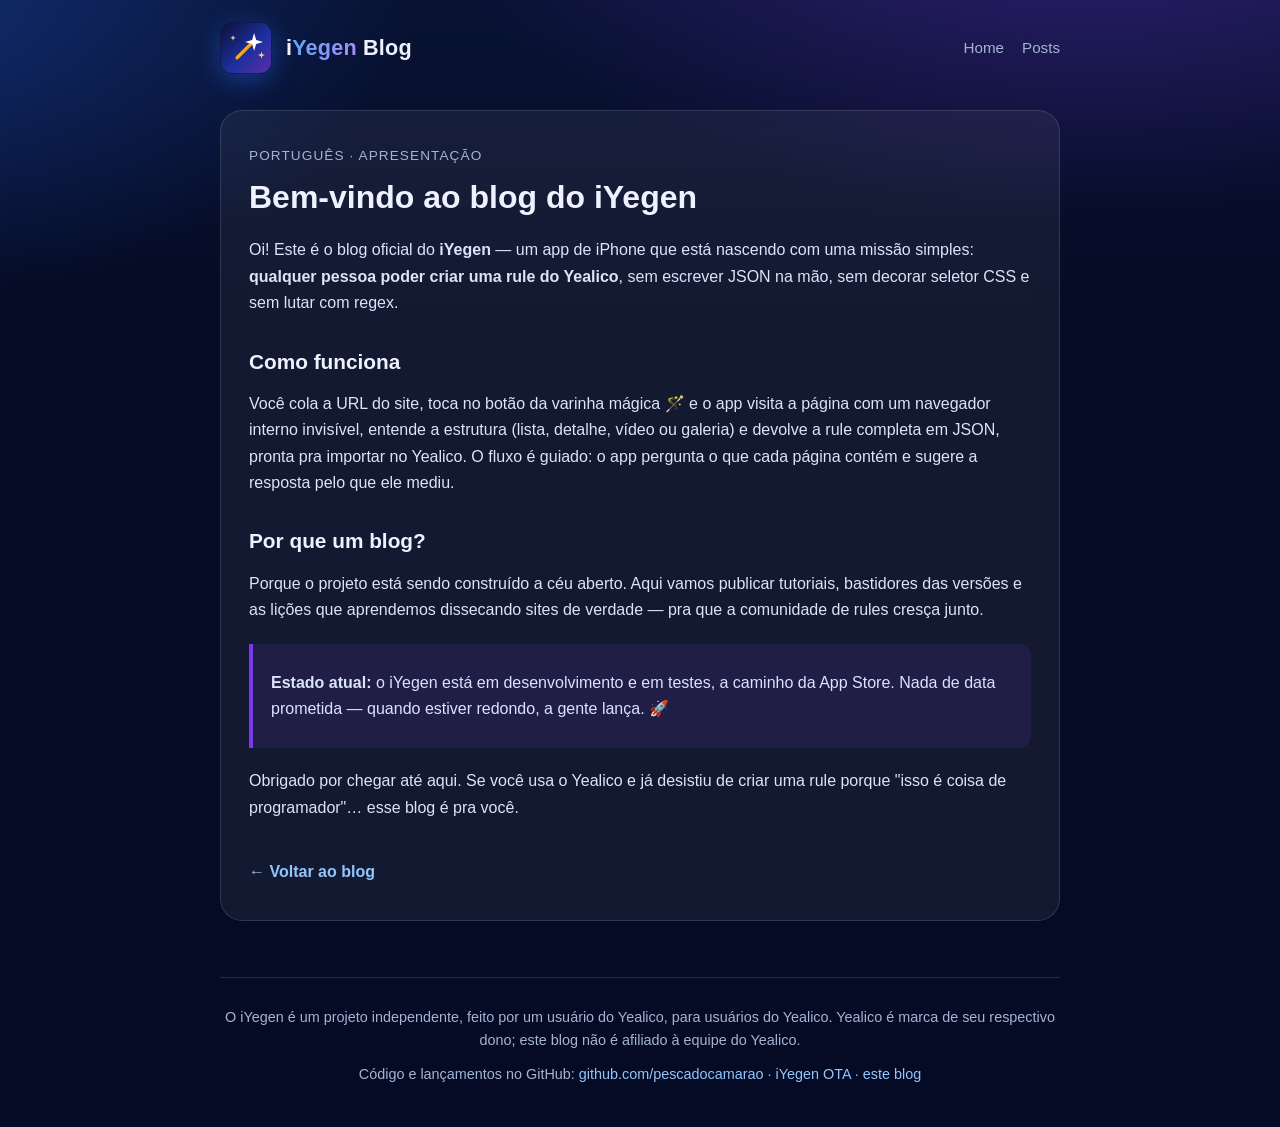
==== posts/bem-vindo-iyegen.html @ 63571635 "iYegen blog: home, 3 posts, Modelo 3 theme, SEO, SVG icon" ====
<!DOCTYPE html>
<html lang="pt-BR">
<head>
<meta charset="UTF-8">
<meta name="viewport" content="width=device-width, initial-scale=1.0">
<title>Bem-vindo ao blog do iYegen — Gerador automático de rules do Yealico</title>
<meta name="description" content="Bem-vindo ao blog do iYegen: o app iOS que gera automaticamente o JSON de site rules do Yealico. Cole a URL, toque na varinha mágica e receba a rule pronta. Em desenvolvimento, a caminho da App Store.">
<meta name="keywords" content="iYegen, Yealico site rule, criar rule Yealico, gerador de JSON, site rule">
<link rel="icon" type="image/svg+xml" href="../icon.svg">
<link rel="apple-touch-icon" href="../icon.svg">
<meta property="og:type" content="article">
<meta property="og:site_name" content="iYegen Blog">
<meta property="og:title" content="Bem-vindo ao blog do iYegen">
<meta property="og:description" content="Um gerador automático de rules do Yealico: cole a URL, toque na varinha, receba o JSON pronto.">
<meta property="og:url" content="https://pescadocamarao.github.io/iyegen-blog/posts/bem-vindo-iyegen.html">
<meta property="og:image" content="https://pescadocamarao.github.io/iyegen-blog/icon.svg">
<meta name="twitter:card" content="summary">
<meta name="twitter:title" content="Bem-vindo ao blog do iYegen">
<meta name="twitter:description" content="O projeto iYegen explicado: rules do Yealico sem escrever JSON na mão.">
<meta name="twitter:image" content="https://pescadocamarao.github.io/iyegen-blog/icon.svg">
<link rel="stylesheet" href="../style.css">
</head>
<body>
<div class="wrap">

  <header class="site">
    <img src="../icon.svg" alt="Ícone do app iYegen">
    <div class="brand">i<span>Yegen</span> Blog</div>
    <nav>
      <a href="../index.html">Home</a>
      <a href="../index.html#posts">Posts</a>
    </nav>
  </header>

  <article class="post">
    <div class="meta">Português · Apresentação</div>
    <h1>Bem-vindo ao blog do iYegen</h1>

    <p>Oi! Este é o blog oficial do <strong>iYegen</strong> — um app de iPhone que está nascendo com uma missão simples: <strong>qualquer pessoa poder criar uma rule do Yealico</strong>, sem escrever JSON na mão, sem decorar seletor CSS e sem lutar com regex.</p>

    <h2>Como funciona</h2>
    <p>Você cola a URL do site, toca no botão da varinha mágica 🪄 e o app visita a página com um navegador interno invisível, entende a estrutura (lista, detalhe, vídeo ou galeria) e devolve a rule completa em JSON, pronta pra importar no Yealico. O fluxo é guiado: o app pergunta o que cada página contém e sugere a resposta pelo que ele mediu.</p>

    <h2>Por que um blog?</h2>
    <p>Porque o projeto está sendo construído a céu aberto. Aqui vamos publicar tutoriais, bastidores das versões e as lições que aprendemos dissecando sites de verdade — pra que a comunidade de rules cresça junto.</p>

    <div class="callout">
      <p><strong>Estado atual:</strong> o iYegen está em desenvolvimento e em testes, a caminho da App Store. Nada de data prometida — quando estiver redondo, a gente lança. 🚀</p>
    </div>

    <p>Obrigado por chegar até aqui. Se você usa o Yealico e já desistiu de criar uma rule porque "isso é coisa de programador"… esse blog é pra você.</p>

    <a class="back" href="../index.html">← Voltar ao blog</a>
  </article>

  <footer>
    <p>O iYegen é um projeto independente, feito por um usuário do Yealico, para usuários do Yealico. Yealico é marca de seu respectivo dono; este blog não é afiliado à equipe do Yealico.</p>
    <p style="margin-top:10px">Código e lançamentos no GitHub: <a href="https://github.com/pescadocamarao">github.com/pescadocamarao</a> · <a href="https://github.com/pescadocamarao/iyegen-ota">iYegen OTA</a> · <a href="https://github.com/pescadocamarao/iyegen-blog">este blog</a></p>
  </footer>

</div>
</body>
</html>
---- style.css ----
:root{
  --navy:#050b24;
  --navy-2:#081233;
  --royal:#2563eb;
  --violet:#7c3aed;
  --ink:#eef2ff;
  --muted:#a5b4d4;
  --glass:rgba(255,255,255,.06);
  --glass-border:rgba(255,255,255,.12);
}
*{box-sizing:border-box;margin:0;padding:0}
html{scroll-behavior:smooth}
body{
  font-family:-apple-system,BlinkMacSystemFont,"Segoe UI",Roboto,"Helvetica Neue",Arial,sans-serif;
  background:
    radial-gradient(1100px 550px at 85% -10%,rgba(124,58,237,.35),transparent 60%),
    radial-gradient(900px 500px at -10% 0%,rgba(37,99,235,.35),transparent 60%),
    linear-gradient(180deg,var(--navy-2),var(--navy) 320px);
  background-color:var(--navy);
  color:var(--ink);
  line-height:1.65;
  min-height:100vh;
}
a{color:#93c5fd;text-decoration:none}
a:hover{text-decoration:underline}
.wrap{max-width:880px;margin:0 auto;padding:0 20px}
header.site{
  display:flex;align-items:center;gap:14px;
  padding:22px 0 6px;
}
header.site img{width:52px;height:52px;border-radius:13px;box-shadow:0 6px 24px rgba(37,99,235,.45)}
header.site .brand{font-size:1.35rem;font-weight:800;letter-spacing:.2px}
header.site .brand span{
  background:linear-gradient(90deg,#60a5fa,#a78bfa);
  -webkit-background-clip:text;background-clip:text;color:transparent;
}
header.site nav{margin-left:auto;display:flex;gap:18px;font-size:.95rem}
header.site nav a{color:var(--muted)}
header.site nav a:hover{color:var(--ink);text-decoration:none}
.hero{
  margin:34px 0 10px;padding:44px 30px;text-align:center;
  background:var(--glass);border:1px solid var(--glass-border);
  border-radius:24px;backdrop-filter:blur(14px);-webkit-backdrop-filter:blur(14px);
}
.hero img{width:120px;height:120px;border-radius:28px;box-shadow:0 14px 44px rgba(124,58,237,.5)}
.hero h1{
  margin-top:22px;font-size:2.3rem;line-height:1.2;font-weight:900;
}
.hero h1 .grad{
  background:linear-gradient(90deg,#3b82f6,#8b5cf6,#c084fc);
  -webkit-background-clip:text;background-clip:text;color:transparent;
}
.hero p{margin:16px auto 0;max-width:560px;color:var(--muted);font-size:1.08rem}
.badge{
  display:inline-block;margin-top:22px;padding:8px 18px;border-radius:999px;
  background:linear-gradient(90deg,var(--royal),var(--violet));
  color:#fff;font-weight:700;font-size:.92rem;box-shadow:0 8px 26px rgba(37,99,235,.45);
}
section{margin:40px 0}
h2.section-title{font-size:1.4rem;font-weight:800;margin-bottom:16px}
.cards{display:grid;grid-template-columns:1fr;gap:16px}
@media(min-width:640px){.cards{grid-template-columns:1fr 1fr 1fr}}
.card{
  background:var(--glass);border:1px solid var(--glass-border);border-radius:18px;
  padding:22px;backdrop-filter:blur(10px);-webkit-backdrop-filter:blur(10px);
}
.card .emoji{font-size:1.7rem}
.card h3{margin:10px 0 6px;font-size:1.05rem}
.card p{color:var(--muted);font-size:.95rem}
.post-list{display:flex;flex-direction:column;gap:16px}
.post-card{
  display:block;background:var(--glass);border:1px solid var(--glass-border);
  border-radius:18px;padding:24px;color:var(--ink);
  backdrop-filter:blur(10px);-webkit-backdrop-filter:blur(10px);
  transition:transform .15s ease,border-color .15s ease;
}
.post-card:hover{text-decoration:none;transform:translateY(-2px);border-color:rgba(147,197,253,.45)}
.post-card .meta{font-size:.82rem;color:var(--muted);text-transform:uppercase;letter-spacing:.08em}
.post-card h3{margin:8px 0 6px;font-size:1.25rem}
.post-card p{color:var(--muted)}
article.post{
  background:var(--glass);border:1px solid var(--glass-border);border-radius:22px;
  padding:34px 28px;margin:30px 0;backdrop-filter:blur(10px);-webkit-backdrop-filter:blur(10px);
}
article.post .meta{font-size:.85rem;color:var(--muted);text-transform:uppercase;letter-spacing:.08em}
article.post h1{font-size:2rem;line-height:1.25;margin:10px 0 20px}
article.post h2{font-size:1.3rem;margin:28px 0 10px}
article.post p{margin:12px 0;color:#dbe4fb}
article.post ul,article.post ol{margin:12px 0 12px 22px;color:#dbe4fb}
article.post li{margin:7px 0}
article.post code{
  background:rgba(0,0,0,.4);border:1px solid var(--glass-border);
  padding:1px 7px;border-radius:6px;font-size:.88em;color:#c4b5fd;
}
article.post .callout{
  border-left:4px solid var(--violet);background:rgba(124,58,237,.12);
  padding:14px 18px;border-radius:0 12px 12px 0;margin:20px 0;
}
.back{display:inline-block;margin-top:26px;font-weight:600}
footer{
  margin:56px 0 0;padding:28px 0 40px;border-top:1px solid var(--glass-border);
  color:var(--muted);font-size:.9rem;text-align:center;
}
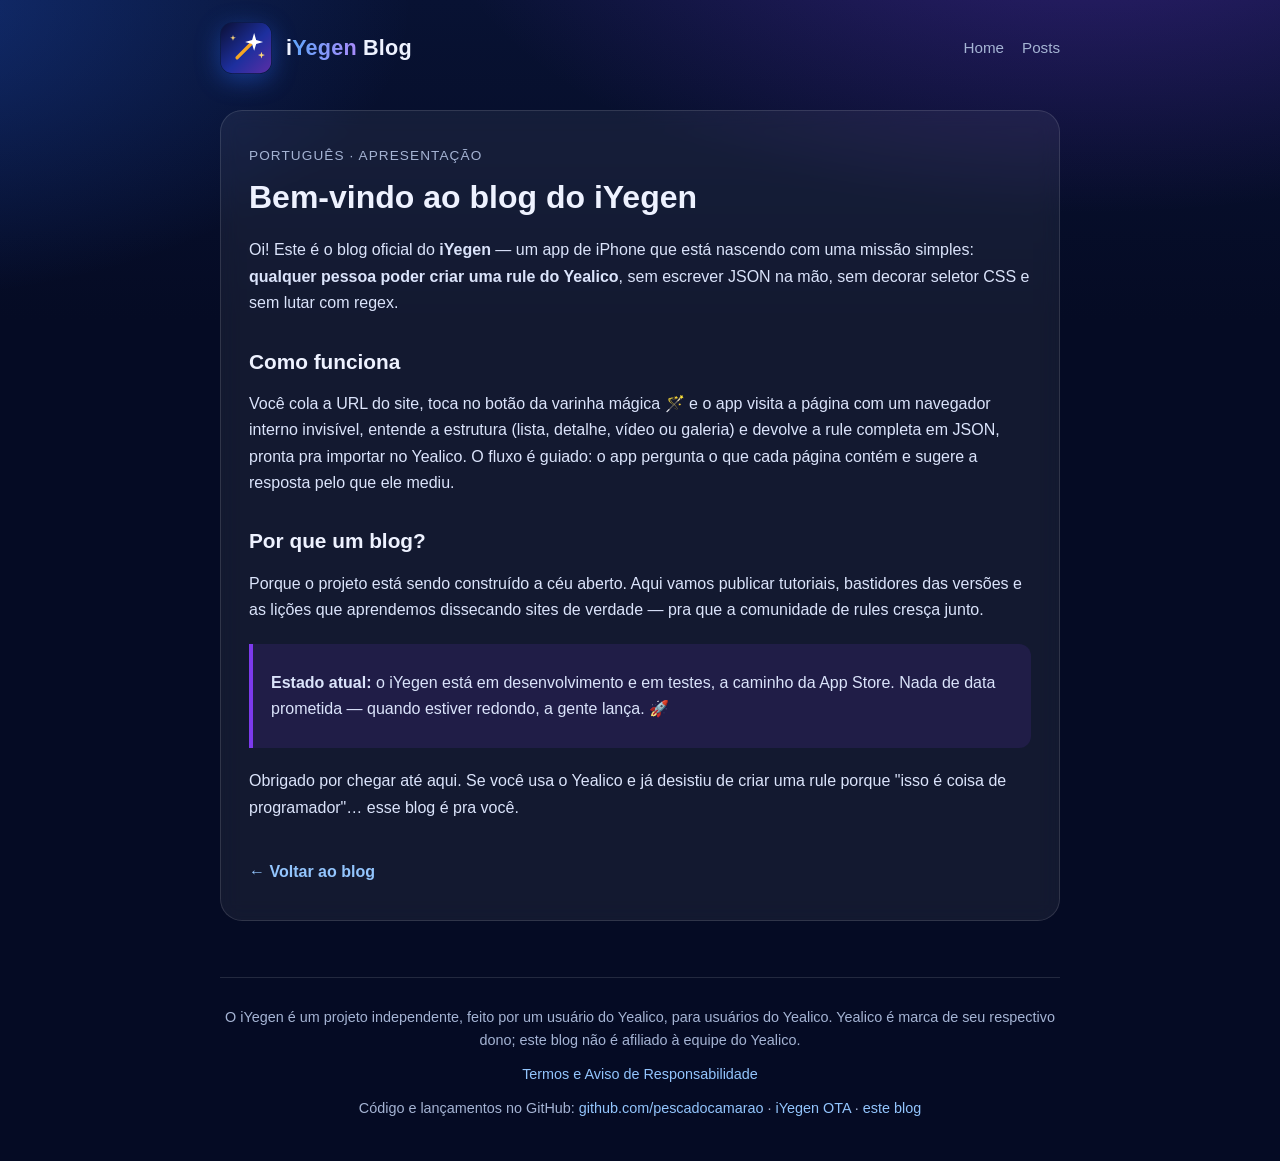
==== commit 00069c87: "Add Terms of Use & Disclaimer page (EN + PT) and footer links" ====
--- a/posts/bem-vindo-iyegen.html
+++ b/posts/bem-vindo-iyegen.html
@@ -55,6 +55,7 @@
 
   <footer>
     <p>O iYegen é um projeto independente, feito por um usuário do Yealico, para usuários do Yealico. Yealico é marca de seu respectivo dono; este blog não é afiliado à equipe do Yealico.</p>
+    <p style="margin-top:10px"><a href="../terms.html">Termos e Aviso de Responsabilidade</a></p>
     <p style="margin-top:10px">Código e lançamentos no GitHub: <a href="https://github.com/pescadocamarao">github.com/pescadocamarao</a> · <a href="https://github.com/pescadocamarao/iyegen-ota">iYegen OTA</a> · <a href="https://github.com/pescadocamarao/iyegen-blog">este blog</a></p>
   </footer>
 
